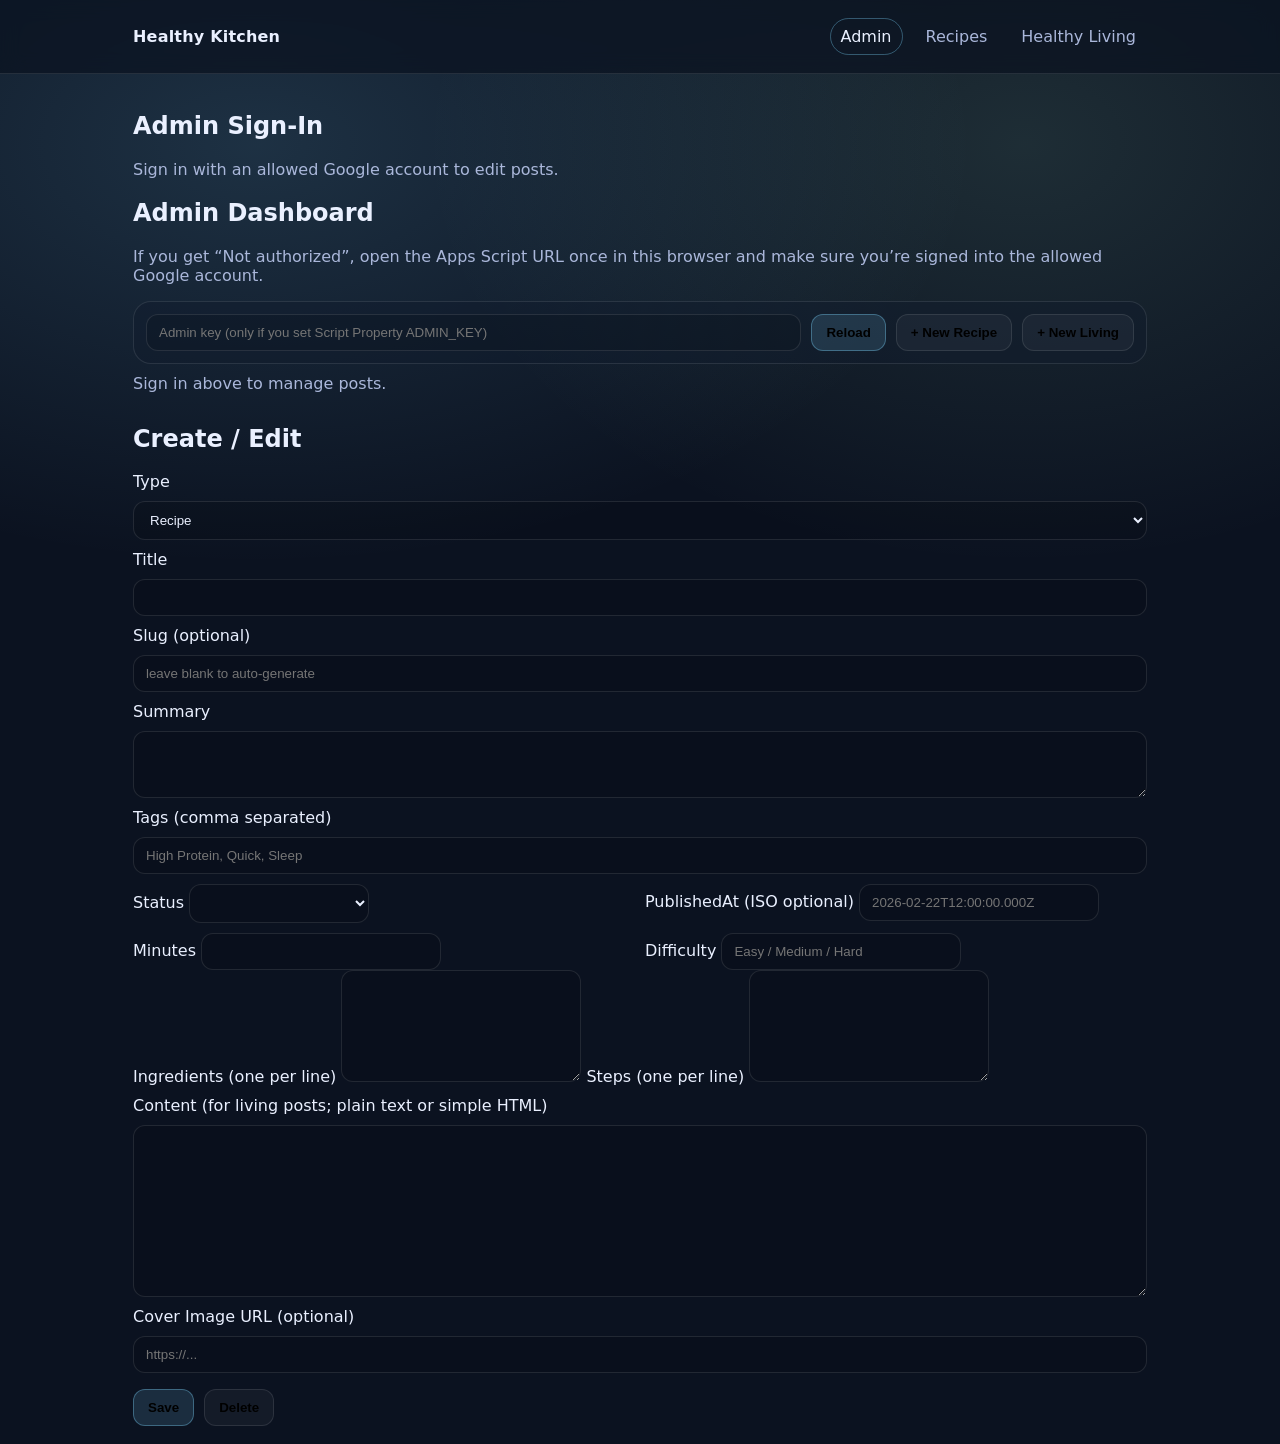
==== admin.html @ 719a4391 "Update admin.html" ====
<!doctype html>
<html>
<head>
  <meta charset="utf-8"/>
  <meta name="viewport" content="width=device-width,initial-scale=1"/>
  <title>Admin • Healthy Kitchen</title>
  <link rel="stylesheet" href="style.css"/>
  <script src="https://accounts.google.com/gsi/client" async defer></script>
</head>
<body>
<header class="site-header">
  <div class="container header-row">
    <a class="brand" href="index.html">Healthy Kitchen</a>
    <nav class="nav">
      <a class="active" href="admin.html">Admin</a>
      <a href="recipes.html">Recipes</a>
      <a href="living.html">Healthy Living</a>
    </nav>
  </div>
</header>

<main class="container">
  <div class="panel" style="margin-top:12px;">
  <h2>Admin Sign-In</h2>
  <p class="muted">Sign in with an allowed Google account to edit posts.</p>
  <div id="gSignIn"></div>
  <div id="whoami" class="muted" style="margin-top:8px;"></div>
</div>
  <section class="panel">
    <h1>Admin Dashboard</h1>
    <p class="muted">
      If you get “Not authorized”, open the Apps Script URL once in this browser and make sure you’re signed into the allowed Google account.
    </p>

    <div class="controls">
      <input id="adminKey" class="input" placeholder="Admin key (only if you set Script Property ADMIN_KEY)"/>
      <button class="btn" id="reloadBtn">Reload</button>
      <button class="btn btn-ghost" id="newRecipe">+ New Recipe</button>
      <button class="btn btn-ghost" id="newLiving">+ New Living</button>
    </div>

    <div id="msg" class="muted" style="margin-top:10px;"></div>

    <div class="grid" id="grid"></div>
  </section>

  <section class="panel">
    <h2 id="formTitle">Create / Edit</h2>
    <form id="postForm" class="form">
      <input type="hidden" id="id">
      <label>Type</label>
      <select class="select" id="type">
        <option value="recipe">Recipe</option>
        <option value="living">Healthy Living</option>
      </select>

      <label>Title</label>
      <input class="input" id="title" required>

      <label>Slug (optional)</label>
      <input class="input" id="slug" placeholder="leave blank to auto-generate">

      <label>Summary</label>
      <textarea class="input" id="summary" rows="3"></textarea>

      <label>Tags (comma separated)</label>
      <input class="input" id="tags" placeholder="High Protein, Quick, Sleep">

      <div class="grid-2">
        <div>
          <label>Status</label>
          <select class="select" id="status">
            <option value="published">Published</option>
            <option value="draft">Draft</option>
          </select>
        </div>
        <div>
          <label>PublishedAt (ISO optional)</label>
          <input class="input" id="publishedAt" placeholder="2026-02-22T12:00:00.000Z">
        </div>
      </div>

      <div id="recipeFields">
        <div class="grid-2">
          <div>
            <label>Minutes</label>
            <input class="input" id="minutes" type="number">
          </div>
          <div>
            <label>Difficulty</label>
            <input class="input" id="difficulty" placeholder="Easy / Medium / Hard">
          </div>
        </div>

        <label>Ingredients (one per line)</label>
        <textarea class="input" id="ingredients" rows="6"></textarea>

        <label>Steps (one per line)</label>
        <textarea class="input" id="steps" rows="6"></textarea>
      </div>

      <label>Content (for living posts; plain text or simple HTML)</label>
      <textarea class="input" id="content" rows="10"></textarea>

      <label>Cover Image URL (optional)</label>
      <input class="input" id="coverUrl" placeholder="https://...">

      <div class="actions">
        <button class="btn" type="submit">Save</button>
        <button class="btn btn-ghost" type="button" id="deleteBtn">Delete</button>
      </div>
    </form>
  </section>
</main>

<script src="app.js"></script>
<script>
  // ====== CONFIG ======
  const GOOGLE_CLIENT_ID = "https://davidtroglin-gif.github.io"; // <-- paste your real client id here

  // ====== STATE ======
  let ID_TOKEN = "";

  const msg = (t) => (document.getElementById("msg").textContent = t || "");
  const grid = document.getElementById("grid");
  const adminKeyEl = document.getElementById("adminKey");
  const form = document.getElementById("postForm");

  const fields = ["id","type","title","slug","summary","tags","status","minutes","difficulty","content","coverUrl","publishedAt"];

  // Wrap apiPost to always include token in body (Apps Script verifies it)
  const apiPostAuthed = (action, body) =>
    apiPost(action, { ...(body || {}), token: ID_TOKEN }, adminKeyEl?.value || "");

  // ====== SIGN-IN ======
  function showWho(email) {
    document.getElementById("whoami").textContent = email ? `Signed in as: ${email}` : "";
  }

  function parseJwtEmail(token) {
    try {
      const payload = JSON.parse(atob(token.split(".")[1].replace(/-/g, "+").replace(/_/g, "/")));
      return payload.email || "";
    } catch {
      return "";
    }
  }

  function initGoogleSignIn() {
    google.accounts.id.initialize({
      client_id: GOOGLE_CLIENT_ID,
      callback: (resp) => {
        ID_TOKEN = resp.credential || "";
        const email = parseJwtEmail(ID_TOKEN);
        showWho(email);

        // ✅ Now that we have a token, load admin list
        loadAdminList();
      }
    });

    google.accounts.id.renderButton(
      document.getElementById("gSignIn"),
      { theme: "outline", size: "large" }
    );
  }

  // ====== UI HELPERS ======
  function setRecipeVisibility() {
    const isRecipe = document.getElementById("type").value === "recipe";
    document.getElementById("recipeFields").style.display = isRecipe ? "" : "none";
  }
  document.getElementById("type").addEventListener("change", setRecipeVisibility);

  function clearForm(type = "recipe") {
    document.getElementById("formTitle").textContent = "Create / Edit";
    fields.forEach((f) => (document.getElementById(f).value = ""));
    document.getElementById("type").value = type;
    document.getElementById("ingredients").value = "";
    document.getElementById("steps").value = "";
    setRecipeVisibility();
  }

  function safeJsonArrayLocal(v) {
    if (!v) return [];
    if (Array.isArray(v)) return v;
    try {
      const parsed = JSON.parse(v);
      return Array.isArray(parsed) ? parsed : [];
    } catch {
      return [];
    }
  }

  function fillForm(p) {
    document.getElementById("formTitle").textContent = "Editing: " + (p.title || "");
    document.getElementById("id").value = p.id || "";
    document.getElementById("type").value = p.type || "recipe";
    document.getElementById("title").value = p.title || "";
    document.getElementById("slug").value = p.slug || "";
    document.getElementById("summary").value = p.summary || "";
    document.getElementById("tags").value = p.tags || "";
    document.getElementById("status").value = p.status || "published";
    document.getElementById("minutes").value = p.minutes || "";
    document.getElementById("difficulty").value = p.difficulty || "";
    document.getElementById("content").value = p.content || "";
    document.getElementById("coverUrl").value = p.coverUrl || "";
    document.getElementById("publishedAt").value = p.publishedAt || "";

    const ing = safeJsonArrayLocal(p.ingredients);
    const st = safeJsonArrayLocal(p.steps);
    document.getElementById("ingredients").value = ing.join("\n");
    document.getElementById("steps").value = st.join("\n");

    setRecipeVisibility();
  }

  function card(p) {
    const link = `post.html?type=${encodeURIComponent(p.type)}&slug=${encodeURIComponent(p.slug)}`;
    const t = tagsToArray(p.tags).slice(0, 4).map((x) => `<span class="tag">${e(x)}</span>`).join("");
    return `
      <div class="card">
        <h3>${e(p.title)}</h3>
        <p class="muted">${e(p.summary || "")}</p>
        <div class="row">
          <div>
            <span class="pill">${e(p.type)}</span>
            <span class="pill">${e(p.status || "")}</span>
          </div>
          <a class="pill" href="${link}" target="_blank">View</a>
        </div>
        <div class="tags">${t}</div>
        <div class="row" style="margin-top:10px;">
          <button class="btn btn-ghost" data-edit="${e(p.id)}">Edit</button>
        </div>
      </div>
    `;
  }

  // ====== DATA ======
  async function loadAdminList() {
    if (!ID_TOKEN) {
      msg("Please sign in above to load admin data.");
      grid.innerHTML = "";
      return;
    }

    msg("Loading…");
    const j = await apiGet({
      action: "admin_list",
      key: adminKeyEl.value || "",
      token: ID_TOKEN
    });

    if (!j.ok) {
      msg("Error: " + (j.error || "Unknown"));
      grid.innerHTML = "";
      return;
    }

    msg(`Loaded ${j.items.length} posts.`);
    grid.innerHTML = (j.items || []).map(card).join("");

    grid.querySelectorAll("[data-edit]").forEach((btn) => {
      btn.addEventListener("click", () => {
        const id = btn.getAttribute("data-edit");
        const p = (j.items || []).find((x) => String(x.id) === String(id));
        if (p) fillForm(p);
      });
    });
  }

  // ====== EVENTS ======
  document.getElementById("reloadBtn").addEventListener("click", loadAdminList);
  document.getElementById("newRecipe").addEventListener("click", () => clearForm("recipe"));
  document.getElementById("newLiving").addEventListener("click", () => clearForm("living"));

  form.addEventListener("submit", async (ev) => {
    ev.preventDefault();
    if (!ID_TOKEN) return msg("Please sign in first.");

    msg("Saving…");
    const payload = {
      id: document.getElementById("id").value.trim(),
      type: document.getElementById("type").value,
      title: document.getElementById("title").value.trim(),
      slug: document.getElementById("slug").value.trim(),
      summary: document.getElementById("summary").value.trim(),
      tags: document.getElementById("tags").value.trim(),
      status: document.getElementById("status").value,
      publishedAt: document.getElementById("publishedAt").value.trim(),
      minutes: document.getElementById("minutes").value.trim(),
      difficulty: document.getElementById("difficulty").value.trim(),
      ingredients: document.getElementById("ingredients").value.split("\n").map((x) => x.trim()).filter(Boolean),
      steps: document.getElementById("steps").value.split("\n").map((x) => x.trim()).filter(Boolean),
      content: document.getElementById("content").value,
      coverUrl: document.getElementById("coverUrl").value.trim(),
    };

    const j = await apiPostAuthed("save", payload);
    if (!j.ok) return msg("Save failed: " + (j.error || "Unknown"));
    msg("Saved ✅");
    await loadAdminList();
  });

  document.getElementById("deleteBtn").addEventListener("click", async () => {
    const id = document.getElementById("id").value.trim();
    if (!id) return msg("Load a post first to delete.");
    if (!ID_TOKEN) return msg("Please sign in first.");
    if (!confirm("Delete this post?")) return;

    msg("Deleting…");
    const j = await apiPostAuthed("delete", { id });
    if (!j.ok) return msg("Delete failed: " + (j.error || "Unknown"));
    msg("Deleted ✅");
    clearForm(document.getElementById("type").value);
    await loadAdminList();
  });

  // ====== INIT ======
  clearForm("recipe");
  msg("Sign in above to manage posts.");
  window.addEventListener("load", initGoogleSignIn);
</script>
</body>
</html>
---- style.css ----
:root{
  --bg:#0b1220;
  --card:#111b2e;
  --text:#eaf0ff;
  --muted:#aab7da;
  --line:rgba(255,255,255,.10);
  --accent:#7dd3fc;
  --accent2:#a7f3d0;
  --shadow: 0 10px 30px rgba(0,0,0,.25);
  --radius: 18px;
  --max: 1050px;
}

*{box-sizing:border-box}
body{
  margin:0;
  font-family: ui-sans-serif, system-ui, -apple-system, Segoe UI, Roboto, Helvetica, Arial;
  background: radial-gradient(1200px 700px at 20% 10%, rgba(125,211,252,.16), transparent 60%),
              radial-gradient(1000px 700px at 80% 10%, rgba(167,243,208,.12), transparent 60%),
              var(--bg);
  color:var(--text);
}
a{color:inherit;text-decoration:none}
.container{max-width:var(--max);margin:0 auto;padding:18px}

.site-header{
  position:sticky; top:0; z-index:20;
  backdrop-filter: blur(10px);
  background: rgba(11,18,32,.72);
  border-bottom:1px solid var(--line);
}
.header-row{display:flex;align-items:center;justify-content:space-between;gap:14px}
.brand{font-weight:800;letter-spacing:.2px}
.nav{display:flex;gap:12px;flex-wrap:wrap}
.nav a{
  padding:8px 10px;border-radius:999px;border:1px solid transparent;color:var(--muted)
}
.nav a:hover{border-color:var(--line);color:var(--text)}
.nav a.active{border-color:rgba(125,211,252,.35); color:var(--text)}

.hero{
  padding:26px 18px;
  border:1px solid var(--line);
  background: linear-gradient(180deg, rgba(17,27,46,.7), rgba(17,27,46,.4));
  border-radius:var(--radius);
  box-shadow: var(--shadow);
  margin-top:12px;
}
.hero h1{margin:0 0 8px;font-size:clamp(28px,4vw,44px)}
.hero p{margin:0 0 14px;color:var(--muted);max-width:62ch}
.hero-actions{display:flex;gap:10px;flex-wrap:wrap}

.btn{
  display:inline-flex; align-items:center; justify-content:center;
  padding:10px 14px;border-radius:12px;
  border:1px solid rgba(125,211,252,.35);
  background: rgba(125,211,252,.14);
  font-weight:700;
}
.btn:hover{background: rgba(125,211,252,.20)}
.btn-ghost{border-color:var(--line);background: rgba(255,255,255,.04)}
.btn-ghost:hover{background: rgba(255,255,255,.07)}

.panel{margin-top:18px}
.panel-head{display:flex;align-items:baseline;justify-content:space-between;gap:12px}
.panel-head h2{margin:0}
.muted{color:var(--muted)}

.controls{
  display:flex; gap:10px; flex-wrap:wrap;
  padding:12px;border:1px solid var(--line);
  border-radius: var(--radius);
  background: rgba(17,27,46,.45);
}
.input,.select,textarea{
  padding:10px 12px;border-radius:12px;border:1px solid var(--line);
  background: rgba(0,0,0,.12);
  color:var(--text);
  outline:none;
}
.input{flex:1;min-width:240px}
.select{min-width:180px}

.grid{
  display:grid;
  grid-template-columns: repeat(12, 1fr);
  gap:12px;
  margin-top:12px;
}
.card{
  grid-column: span 12;
  border:1px solid var(--line);
  background: rgba(17,27,46,.55);
  border-radius: var(--radius);
  padding:14px;
  box-shadow: var(--shadow);
  display:block;
}
@media (min-width: 720px){ .card{grid-column: span 6} }
@media (min-width: 980px){ .card{grid-column: span 4} }
.card h3{margin:10px 0 8px}
.card p{margin:0 0 12px}
.row{display:flex;gap:8px;flex-wrap:wrap;align-items:center;justify-content:space-between}
.pills{display:flex;gap:8px;flex-wrap:wrap}

.pill{
  display:inline-flex;
  padding:6px 10px;border-radius:999px;border:1px solid var(--line);
  background: rgba(255,255,255,.04);
  color:var(--muted);
  font-size:13px;
}
.tags{display:flex;gap:6px;flex-wrap:wrap;margin-top:10px}
.tag{
  font-size:12px;
  padding:5px 9px;border-radius:999px;
  border:1px solid rgba(167,243,208,.25);
  background: rgba(167,243,208,.10);
  color: var(--text);
}

.cover{
  height:120px;
  border-radius: 14px;
  border:1px solid var(--line);
  background-size: cover;
  background-position:center;
}

.page-head{margin-top:10px}
.backlink{display:inline-block;margin:10px 0;color:var(--accent)}
.backlink:hover{text-decoration:underline}

.post{
  border:1px solid var(--line);
  border-radius: var(--radius);
  background: rgba(17,27,46,.55);
  padding:18px;
  box-shadow: var(--shadow);
}
.post-head h1{margin:0 0 10px}
.meta{display:flex;gap:10px;flex-wrap:wrap;align-items:center}
.summary{margin-top:12px;color:var(--muted);font-size:18px;line-height:1.45}
.recipe-blocks{
  margin-top:14px;
  display:grid;
  grid-template-columns: 1fr;
  gap:12px;
}
@media (min-width: 900px){ .recipe-blocks{grid-template-columns: 1fr 1fr} }
.block{
  border:1px solid var(--line);
  border-radius: 14px;
  padding:12px;
  background: rgba(0,0,0,.10);
}
.block h3{margin:0 0 8px}
.block ul, .block ol{margin:8px 0 0 18px; color:var(--muted)}
.content{margin-top:14px;line-height:1.6;color:var(--text)}
.content h2{margin-top:18px}
.content p{color:var(--muted)}
.form{display:flex;flex-direction:column;gap:10px}
.grid-2{display:grid;grid-template-columns:1fr;gap:10px}
@media (min-width: 900px){ .grid-2{grid-template-columns:1fr 1fr} }
.actions{display:flex;gap:10px;flex-wrap:wrap;margin-top:6px}
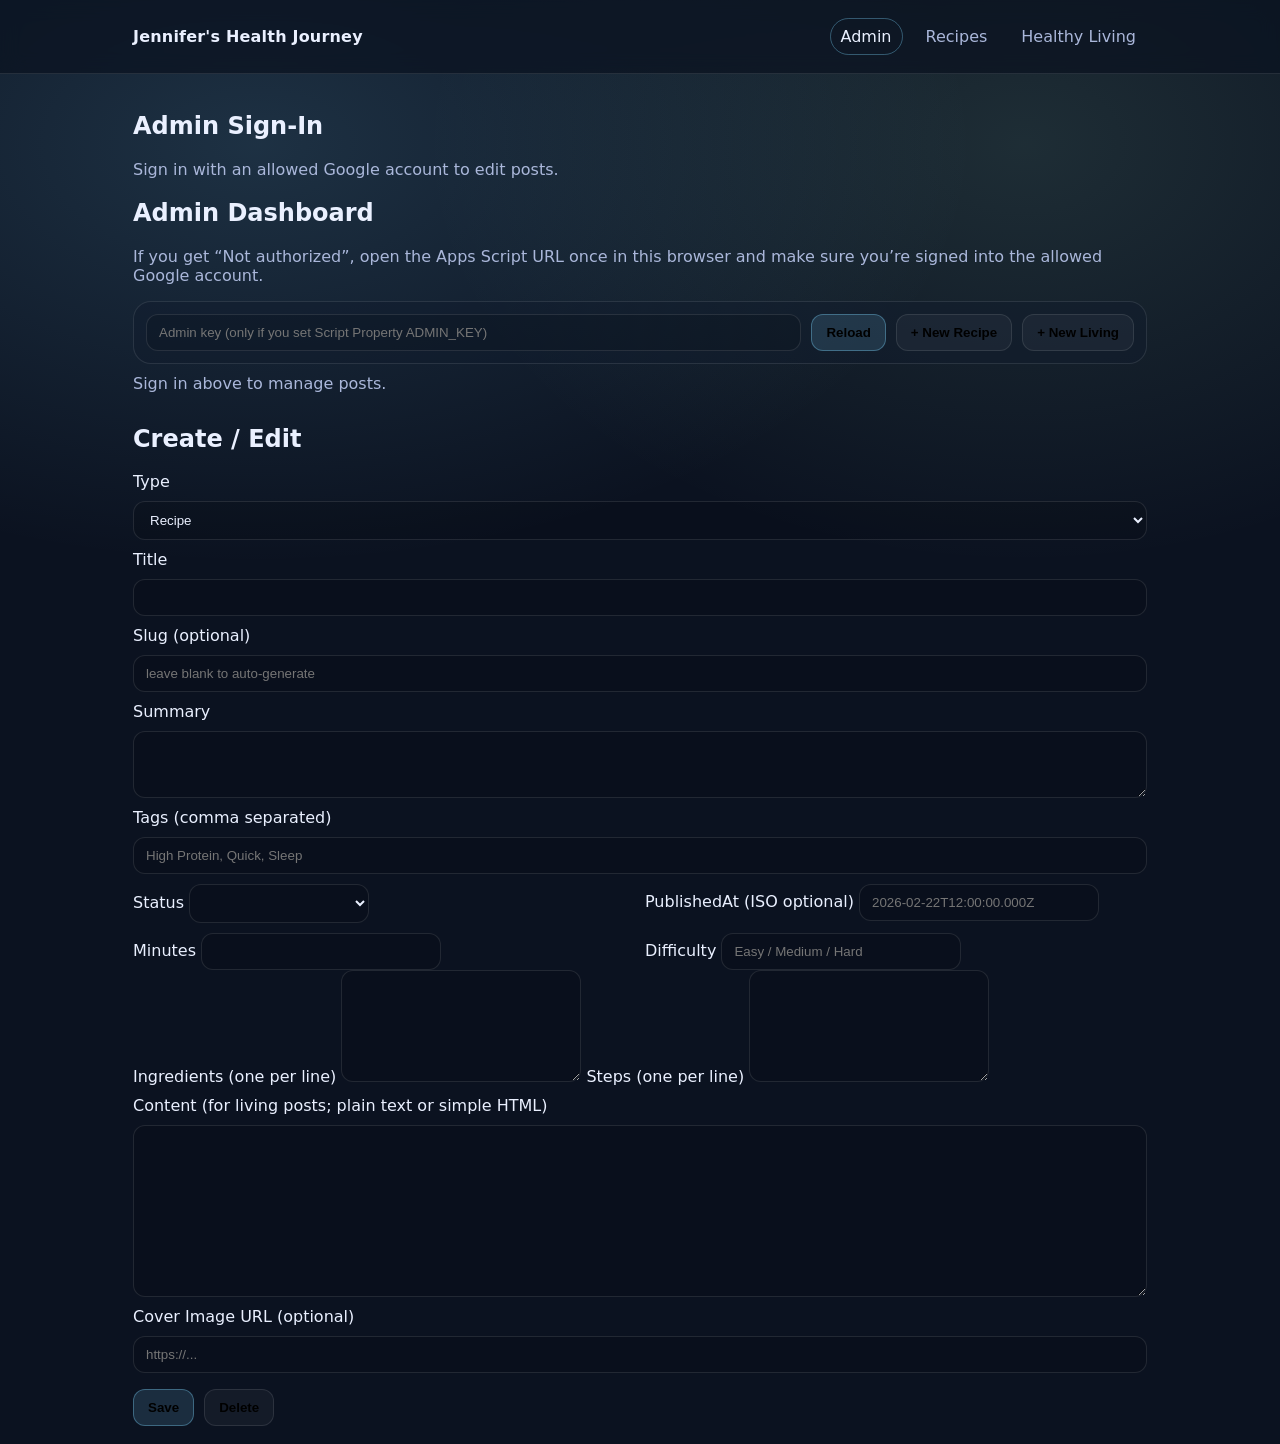
==== commit 66e5a300: "Update admin.html" ====
--- a/admin.html
+++ b/admin.html
@@ -3,14 +3,14 @@
 <head>
   <meta charset="utf-8"/>
   <meta name="viewport" content="width=device-width,initial-scale=1"/>
-  <title>Admin • Healthy Kitchen</title>
+  <title>Admin • Jennifer's Health Journey</title>
   <link rel="stylesheet" href="style.css"/>
   <script src="https://accounts.google.com/gsi/client" async defer></script>
 </head>
 <body>
 <header class="site-header">
   <div class="container header-row">
-    <a class="brand" href="index.html">Healthy Kitchen</a>
+    <a class="brand" href="index.html">Jennifer's Health Journey</a>
     <nav class="nav">
       <a class="active" href="admin.html">Admin</a>
       <a href="recipes.html">Recipes</a>
@@ -116,7 +116,7 @@
 <script src="app.js"></script>
 <script>
   // ====== CONFIG ======
-  const GOOGLE_CLIENT_ID = "https://davidtroglin-gif.github.io"; // <-- paste your real client id here
+  const GOOGLE_CLIENT_ID = "785843720306-oephekm6430t6d2jq06ti7885ib1a7fm.apps.googleusercontent.com"; // <-- paste your real client id here
 
   // ====== STATE ======
   let ID_TOKEN = "";
